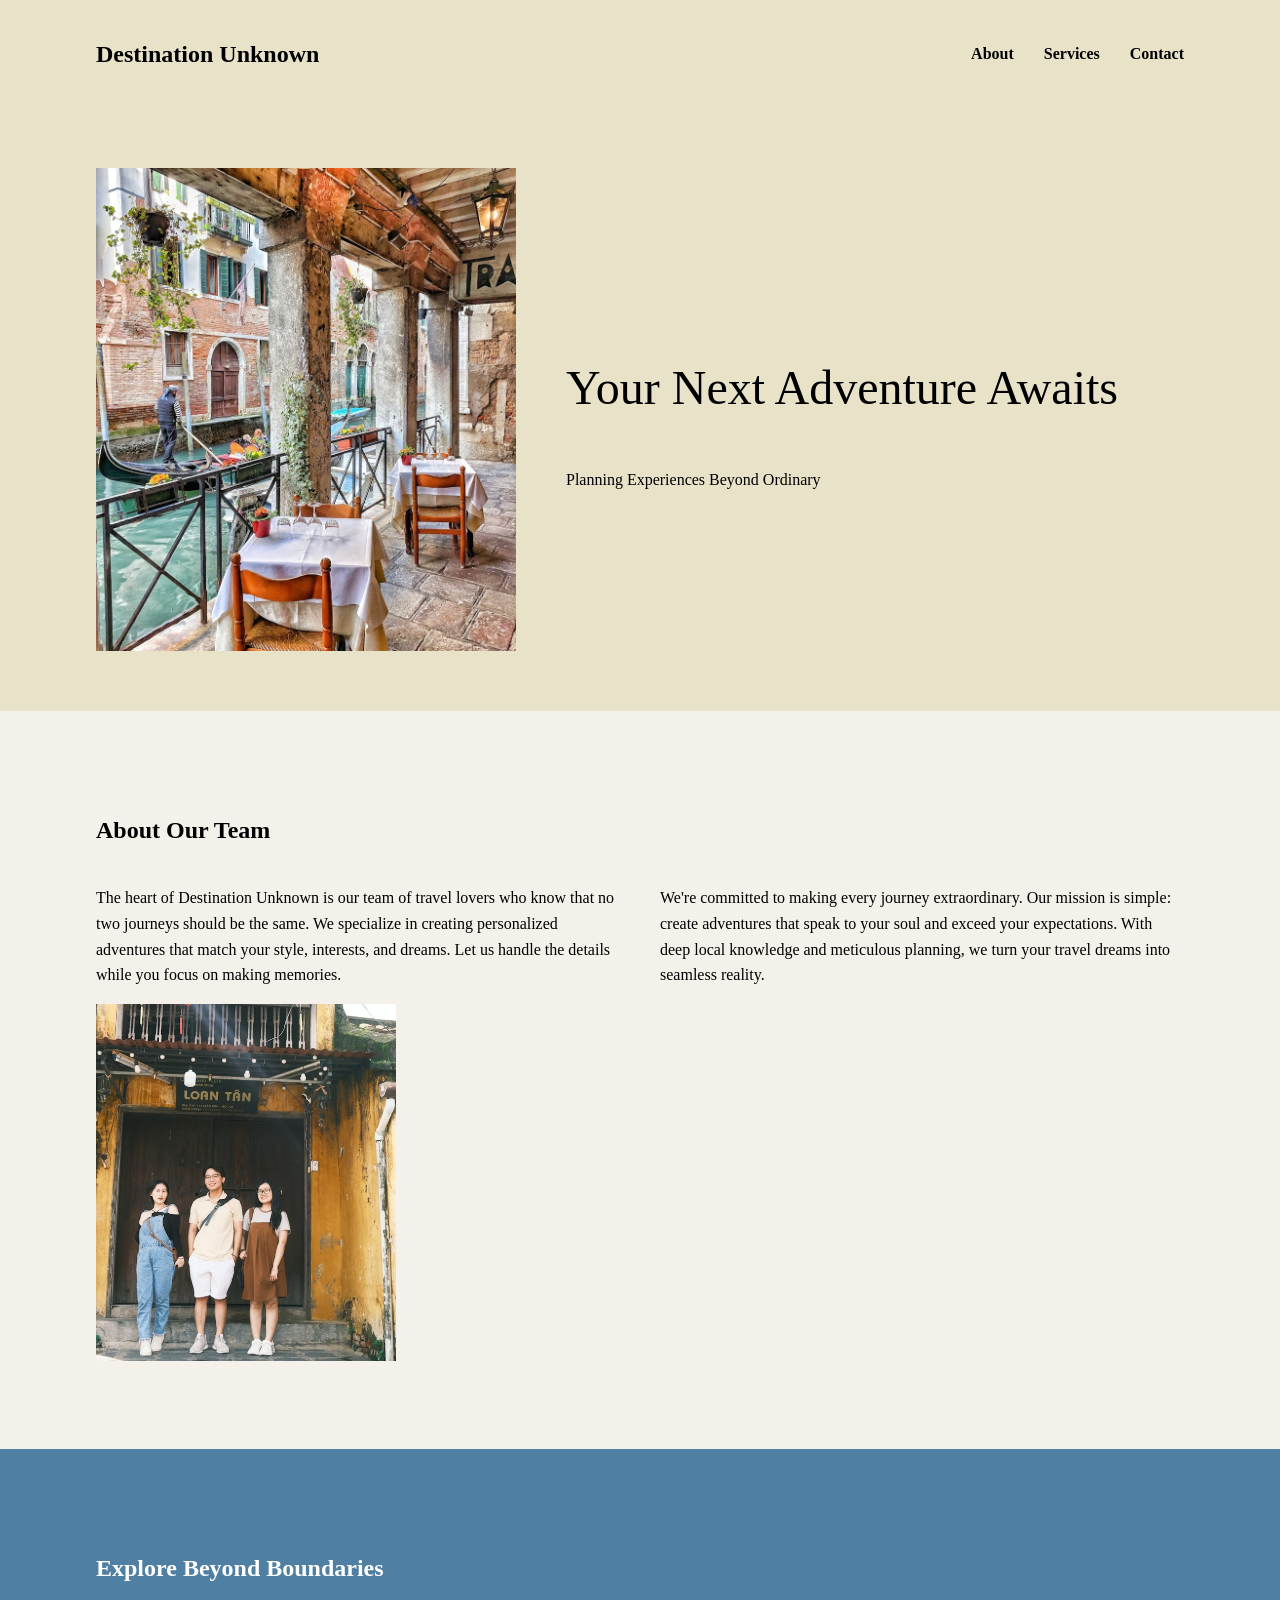
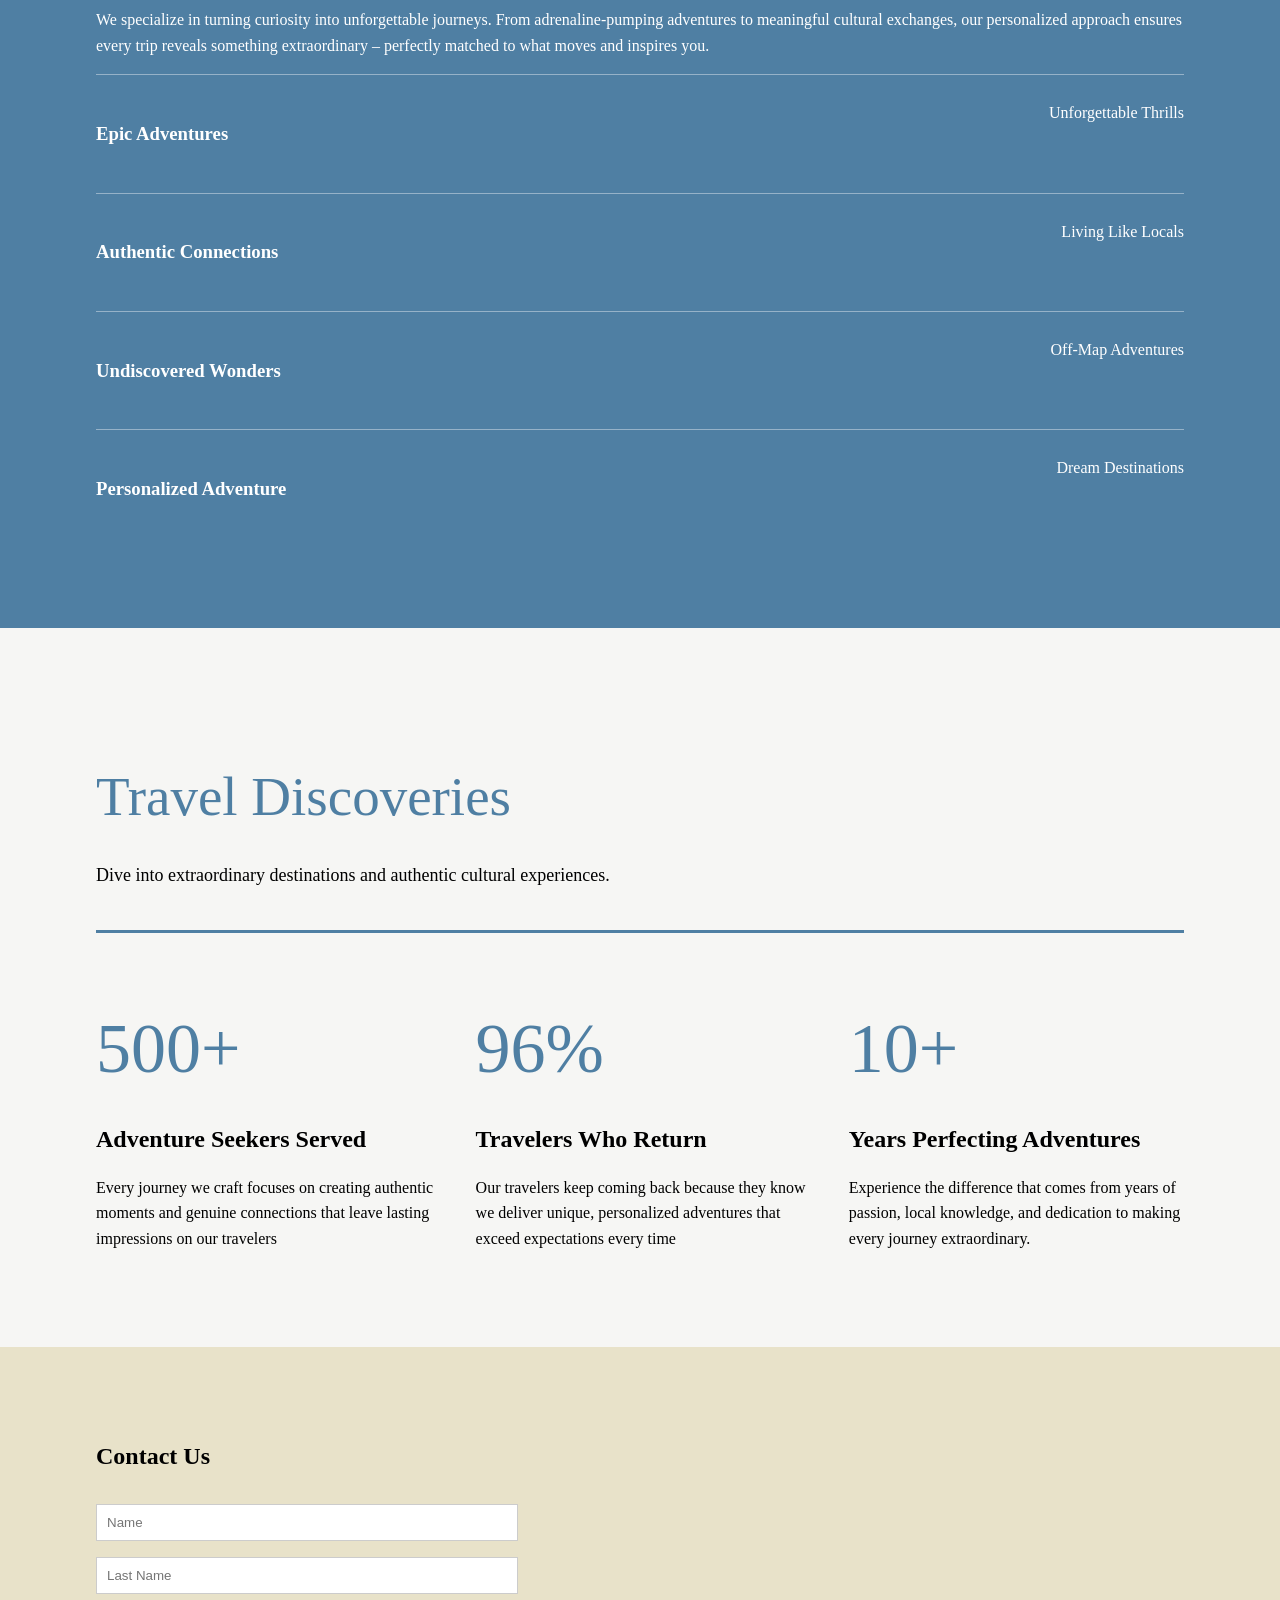
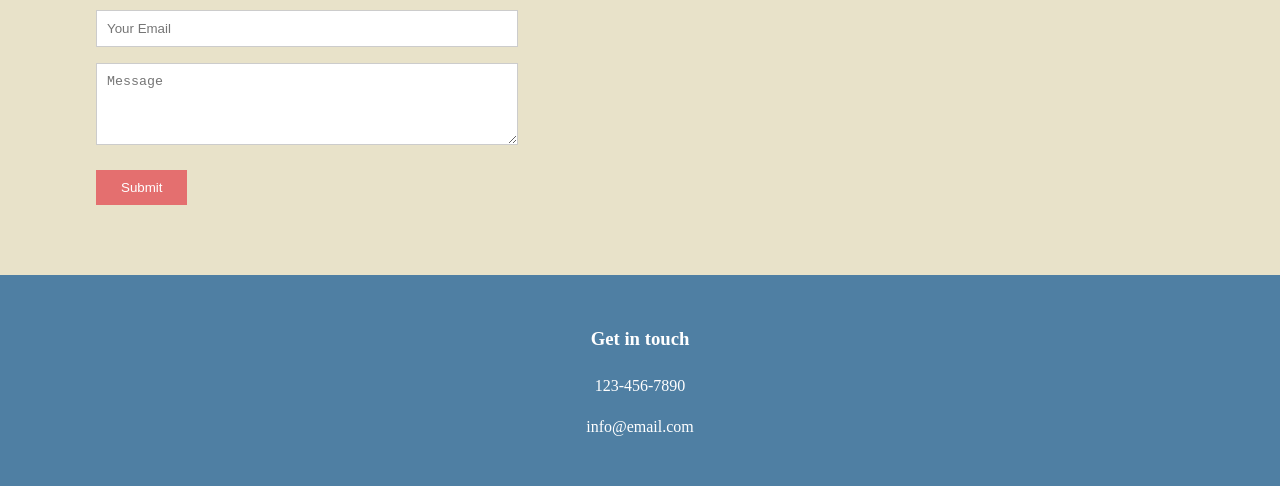
==== index.html @ cc142a17 "Add files via upload" ====
<!DOCTYPE html>
<html>

<head>
    <meta charset="UTF-8">
    <meta name="viewport" content="width=device-width, initial-scale=1.0">
    <title>Destination Unknown</title>

    <style>
        html {
            scroll-behavior: smooth;
        }

        body {
            margin: 0;
            font-family: Georgia, serif;
            line-height: 1.6;
        }

        .container {
            width: 85%;
            max-width: 1100px;
            margin: auto;
        }

        /* ===== NAVBAR ===== */
        header {
            background: #e8e2c9;
            padding: 15px 0;
            position: sticky;
            top: 0;
        }

        nav {
            display: flex;
            justify-content: space-between;
            align-items: center;
        }

        nav ul {
            list-style: none;
            display: flex;
            gap: 30px;
        }

        nav a {
            text-decoration: none;
            color: black;
            font-weight: bold;
        }

        /* ===== HERO ===== */
        .hero {
            background: #e8e2c9;
            padding: 60px 0;
        }

        .hero-content {
            display: flex;
            align-items: center;
            gap: 50px;
        }

        .hero img {
            width: 420px;
        }

        .hero-text h1 {
            font-size: 48px;
            font-weight: normal;
        }

        /* ===== ABOUT ===== */
        .about {
            background: #f3f1ea;
            padding: 80px 0;
        }

        .about-grid {
            display: grid;
            grid-template-columns: 1fr 1fr;
            gap: 40px;
        }

        /* ===== SERVICES ===== */
        .services {
            background: #4f7fa3;
            color: white;
            padding: 80px 0;
        }

        .service-row {
            display: flex;
            justify-content: space-between;
            padding: 25px 0;
            border-top: 1px solid rgba(255, 255, 255, 0.4);
        }

        /* ===== DISCOVERIES (NEW SECTION) ===== */
        .discoveries {
            background: #f6f6f4;
            padding: 80px 0;
        }

        .discoveries h1 {
            font-size: 55px;
            color: #4f7fa3;
            font-weight: normal;
            margin-bottom: 20px;
        }

        .discoveries .top-text {
            max-width: 600px;
            font-size: 18px;
        }

        .line {
            height: 3px;
            background: #4f7fa3;
            margin: 40px 0 60px 0;
        }

        .stats {
            display: flex;
            justify-content: space-between;
            gap: 40px;
        }

        .stat-box h2 {
            font-size: 70px;
            color: #4f7fa3;
            font-weight: normal;
            margin: 0;
        }

        .stat-box h3 {
            font-size: 24px;
            margin: 15px 0;
        }

        /* ===== CONTACT ===== */
        .contact {
            background: #e8e2c9;
            padding: 70px 0;
        }

        .contact form {
            max-width: 400px;
        }

        .contact input,
        .contact textarea {
            width: 100%;
            padding: 10px;
            margin: 8px 0;
            border: 1px solid #ccc;
        }

        .contact button {
            background: #e46f6f;
            color: white;
            border: none;
            padding: 10px 25px;
            margin-top: 10px;
            cursor: pointer;
        }

        /* ===== FOOTER ===== */
        footer {
            background: #4f7fa3;
            color: white;
            text-align: center;
            padding: 30px 0;
        }

        /* ===== MOBILE ===== */
        @media(max-width:768px) {

            .hero-content {
                flex-direction: column;
                text-align: center;
            }

            .about-grid {
                grid-template-columns: 1fr;
            }

            .service-row {
                flex-direction: column;
                gap: 10px;
            }

            .stats {
                flex-direction: column;
                gap: 50px;
            }
        }
    </style>
</head>

<body>

    <!-- NAVBAR -->
    <header>
        <div class="container">
            <nav>
                <h1>Destination Unknown</h1>
                <ul>
                    <li><a href="#about">About</a></li>
                    <li><a href="#services">Services</a></li>
                    <li><a href="#contact">Contact</a></li>
                </ul>
            </nav>
        </div>
    </header>

    <!-- HERO -->
    <section class="hero">
        <div class="container hero-content">
            <img src="travel.jpg" alt="Travel Image">
            <div class="hero-text">
                <h1>Your Next Adventure Awaits</h1>
                <p>Planning Experiences Beyond Ordinary</p>
            </div>
        </div>
    </section>
    <!-- ABOUT -->
    <section class="about" id="about">
        <div class="container">
            <h2>About Our Team</h2>
            <div class="about-grid">
                <div>
                    <p> The heart of Destination Unknown is our team of travel lovers who know that no two journeys
                        should be the same. We specialize in creating personalized adventures that match your style,
                        interests, and dreams. Let us handle the details while you focus on making memories. </p>
                </div>
                <div>
                    <p> We're committed to making every journey extraordinary. Our mission is simple: create adventures
                        that speak to your soul and exceed your expectations. With deep local knowledge and meticulous
                        planning, we turn your travel dreams into seamless reality. </p>
                </div>
            </div> <img src="team.jpg" width="300">
        </div>
    </section>

    <!-- SERVICES -->
    <section class="services" id="services">
        <div class="container">
            <h1>Explore Beyond Boundaries</h1>
            <p> We specialize in turning curiosity into unforgettable journeys. From adrenaline-pumping adventures to
                meaningful cultural exchanges, our personalized approach ensures every trip reveals something
                extraordinary – perfectly matched to what moves and inspires you. </p>
            <div class="service-row">
                <h3>Epic Adventures</h3> <span>Unforgettable Thrills</span>
            </div>
            <div class="service-row">
                <h3>Authentic Connections</h3> <span>Living Like Locals</span>
            </div>
            <div class="service-row">
                <h3>Undiscovered Wonders</h3> <span>Off-Map Adventures</span>
            </div>
            <div class="service-row">
                <h3>Personalized Adventure</h3> <span> Dream Destinations</span>
            </div>
        </div>
    </section>

    <!-- DISCOVERIES -->
    <section class="discoveries" id="discoveries">
        <div class="container">
            <h1>Travel Discoveries</h1>

            <p class="top-text">
                Dive into extraordinary destinations and authentic cultural experiences.
            </p>

            <div class="line"></div>

            <div class="stats">
                <div class="stat-box">
                    <h2>500+</h2>
                    <h3>Adventure Seekers Served</h3>
                    <p>Every journey we craft focuses on creating authentic moments and genuine connections that leave
                        lasting impressions on our travelers</p>
                </div>

                <div class="stat-box">
                    <h2>96%</h2>
                    <h3>Travelers Who Return</h3>
                    <p>
                        Our travelers keep coming back because they know we deliver unique, personalized adventures that
                        exceed expectations every time
                    </p>
                </div>

                <div class="stat-box">
                    <h2>10+</h2>
                    <h3>Years Perfecting Adventures</h3>
                    <p>
                        Experience the difference that comes from years of passion, local knowledge, and dedication to
                        making every journey extraordinary.
                    </p>
                </div>
            </div>
        </div>
    </section>

    <!-- CONTACT -->
    <section class="contact" id="contact">
        <div class="container">
            <h2>Contact Us</h2>

            <form onsubmit="showMessage(event)">
                <input type="text" placeholder="Name" required>
                <input type="text" placeholder="Last Name" required>
                <input type="email" placeholder="Your Email" required>
                <textarea rows="4" placeholder="Message" required></textarea>
                <button type="submit">Submit</button>
            </form>
        </div>
    </section>

    <!-- FOOTER -->
    <footer>
        <h3>Get in touch</h3>
        <p>123-456-7890</p>
        <p>info@email.com</p>
    </footer>

    <script>
        function showMessage(event) {
            event.preventDefault();
            alert("Thank you! We will contact you soon.");
        }
    </script>

</body>

</html>
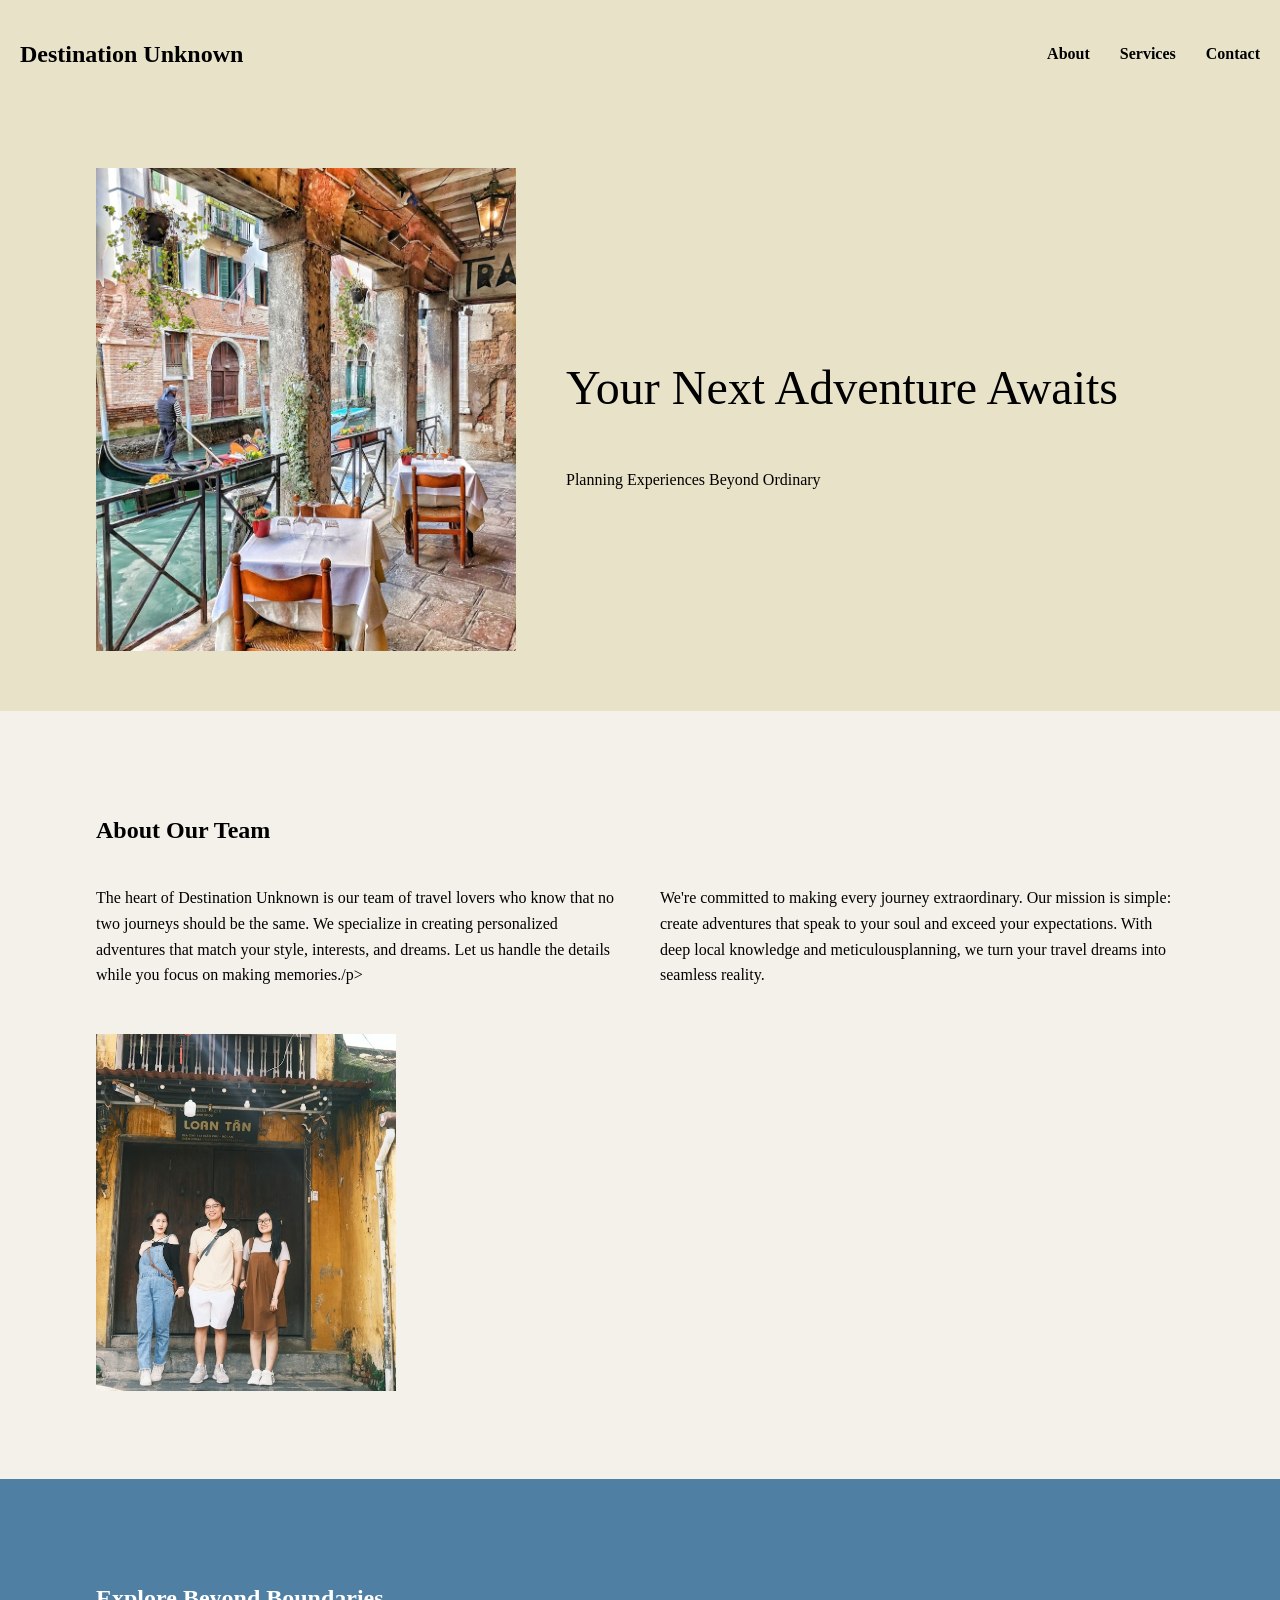
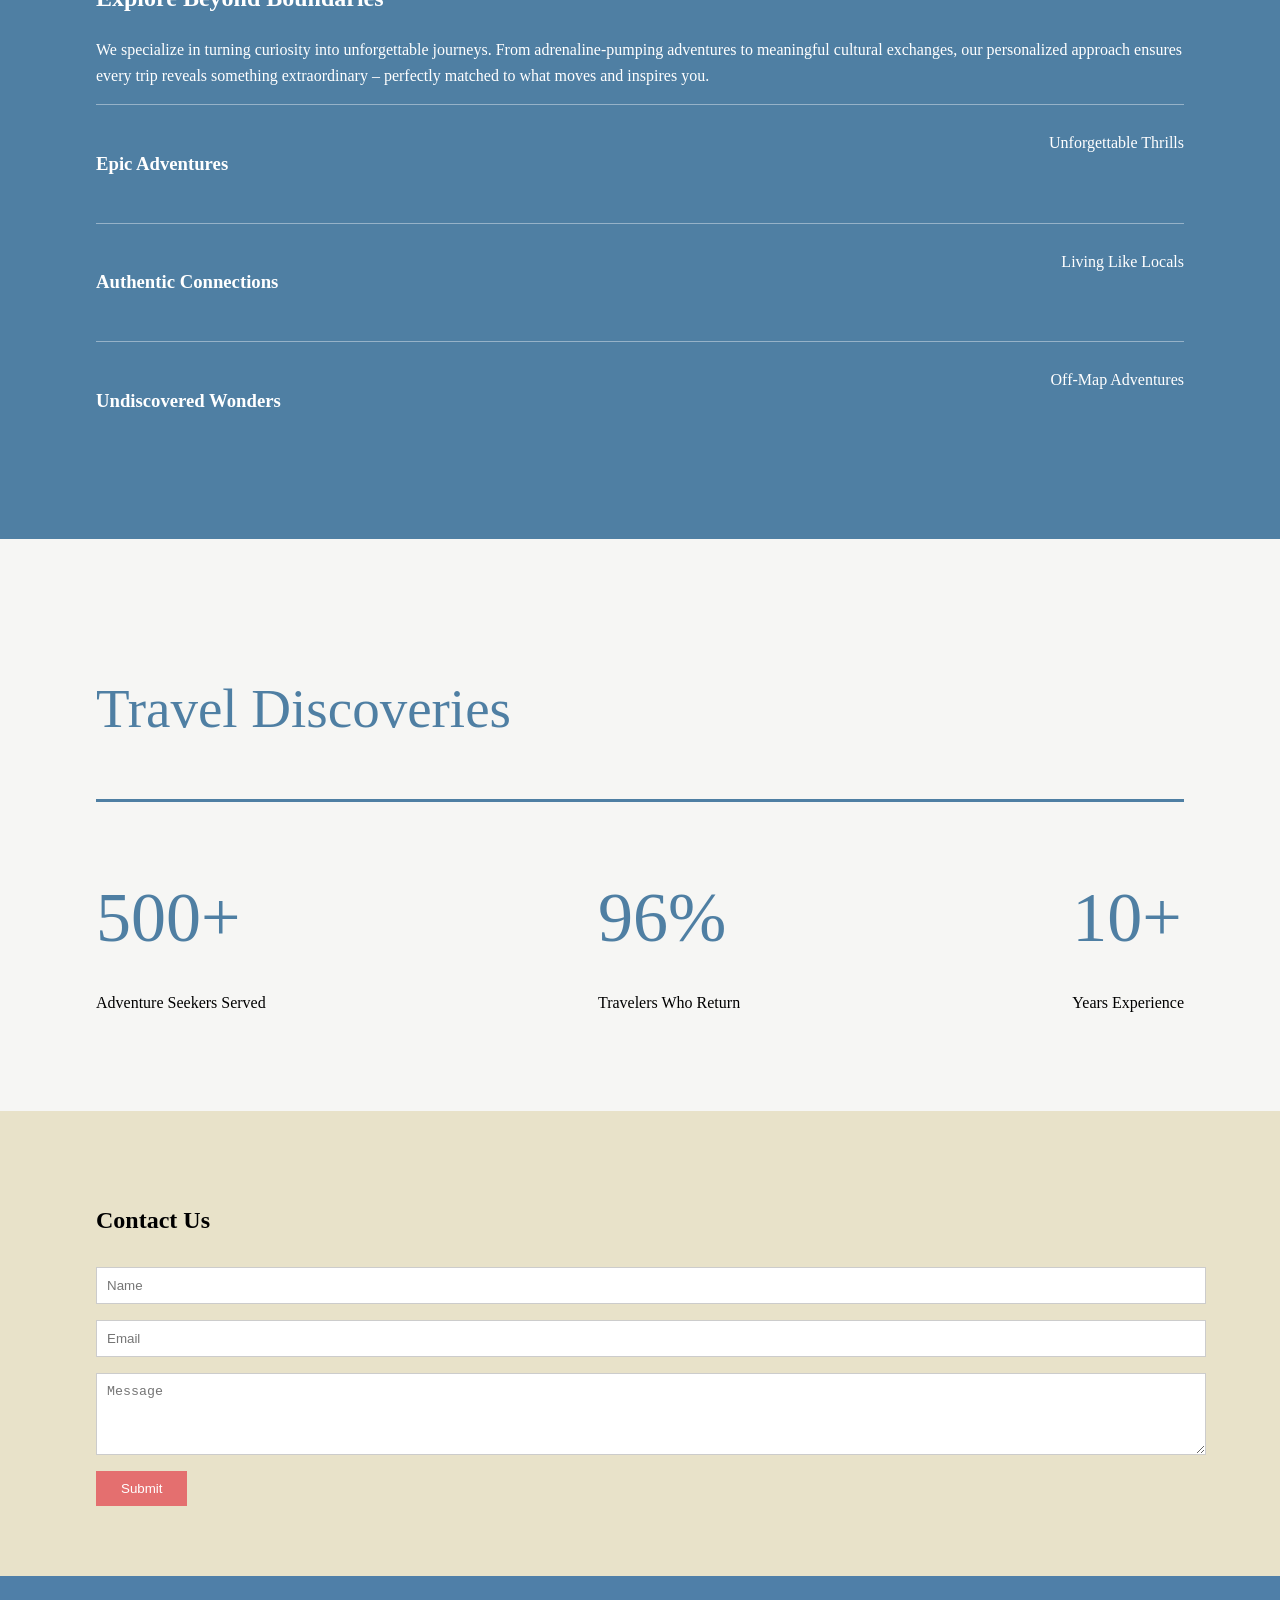
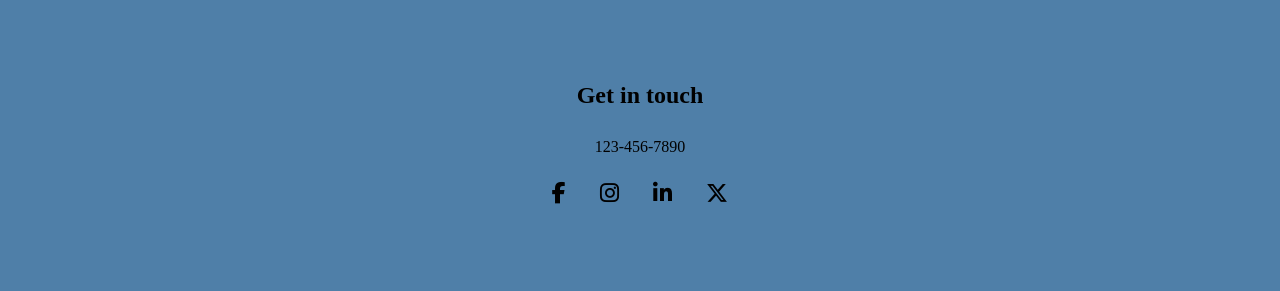
==== commit f0043768: "Update index.html" ====
--- a/index.html
+++ b/index.html
@@ -5,6 +5,7 @@
     <meta charset="UTF-8">
     <meta name="viewport" content="width=device-width, initial-scale=1.0">
     <title>Destination Unknown</title>
+    <link rel="stylesheet" href="https://cdnjs.cloudflare.com/ajax/libs/font-awesome/6.5.1/css/all.min.css">
 
     <style>
         html {
@@ -24,23 +25,26 @@
         }
 
         /* ===== NAVBAR ===== */
-        header {
+        nav {
             background: #e8e2c9;
             padding: 15px 0;
+            display: flex;
+            justify-content: space-between;
+            align-items: center;
             position: sticky;
             top: 0;
-        }
-
-        nav {
-            display: flex;
-            justify-content: space-between;
-            align-items: center;
+            z-index: 1000;
+        }
+
+        nav h1 {
+            margin-left: 20px;
         }
 
         nav ul {
             list-style: none;
             display: flex;
             gap: 30px;
+            margin-right: 20px;
         }
 
         nav a {
@@ -49,6 +53,14 @@
             font-weight: bold;
         }
 
+        /* Hamburger */
+        .menu-toggle {
+            display: none;
+            font-size: 28px;
+            cursor: pointer;
+            margin-right: 20px;
+        }
+
         /* ===== HERO ===== */
         .hero {
             background: #e8e2c9;
@@ -63,6 +75,7 @@
 
         .hero img {
             width: 420px;
+            max-width: 100%;
         }
 
         .hero-text h1 {
@@ -80,6 +93,10 @@
             display: grid;
             grid-template-columns: 1fr 1fr;
             gap: 40px;
+        }
+
+        .about img {
+            margin-top: 30px;
         }
 
         /* ===== SERVICES ===== */
@@ -96,7 +113,7 @@
             border-top: 1px solid rgba(255, 255, 255, 0.4);
         }
 
-        /* ===== DISCOVERIES (NEW SECTION) ===== */
+        /* ===== DISCOVERIES ===== */
         .discoveries {
             background: #f6f6f4;
             padding: 80px 0;
@@ -106,12 +123,6 @@
             font-size: 55px;
             color: #4f7fa3;
             font-weight: normal;
-            margin-bottom: 20px;
-        }
-
-        .discoveries .top-text {
-            max-width: 600px;
-            font-size: 18px;
         }
 
         .line {
@@ -133,19 +144,10 @@
             margin: 0;
         }
 
-        .stat-box h3 {
-            font-size: 24px;
-            margin: 15px 0;
-        }
-
         /* ===== CONTACT ===== */
         .contact {
             background: #e8e2c9;
             padding: 70px 0;
-        }
-
-        .contact form {
-            max-width: 400px;
         }
 
         .contact input,
@@ -161,38 +163,82 @@
             color: white;
             border: none;
             padding: 10px 25px;
-            margin-top: 10px;
             cursor: pointer;
         }
 
-        /* ===== FOOTER ===== */
-        footer {
-            background: #4f7fa3;
+        /* Footer */
+        .contact-section {
+            background-color: #4f7fa8;
+            text-align: center;
+            padding: 80px 20px;
+        }
+
+        .social-icons a {
+            text-decoration: none;
+            color: black;
+            margin: 0 15px;
+            font-size: 22px;
+            transition: 0.3s;
+        }
+
+        .social-icons a:hover {
             color: white;
-            text-align: center;
-            padding: 30px 0;
-        }
-
-        /* ===== MOBILE ===== */
+            transform: scale(1.2);
+        }
+
+        /* ===== MOBILE RESPONSIVE ===== */
         @media(max-width:768px) {
+
+            .container {
+                width: 90%;
+            }
+
+            nav ul {
+                position: absolute;
+                top: 70px;
+                right: 0;
+                background: #e8e2c9;
+                width: 200px;
+                flex-direction: column;
+                align-items: center;
+                padding: 20px 0;
+                display: none;
+            }
+
+            nav ul li {
+                margin: 10px 0;
+            }
+
+            .menu-toggle {
+                display: block;
+            }
 
             .hero-content {
                 flex-direction: column;
                 text-align: center;
             }
 
+            .hero-text h1 {
+                font-size: 32px;
+            }
+
             .about-grid {
                 grid-template-columns: 1fr;
             }
 
             .service-row {
                 flex-direction: column;
-                gap: 10px;
+                text-align: center;
+                gap: 5px;
             }
 
             .stats {
                 flex-direction: column;
-                gap: 50px;
+                text-align: center;
+            }
+
+            .stat-box h2 {
+                font-size: 50px;
             }
         }
     </style>
@@ -201,18 +247,15 @@
 <body>
 
     <!-- NAVBAR -->
-    <header>
-        <div class="container">
-            <nav>
-                <h1>Destination Unknown</h1>
-                <ul>
-                    <li><a href="#about">About</a></li>
-                    <li><a href="#services">Services</a></li>
-                    <li><a href="#contact">Contact</a></li>
-                </ul>
-            </nav>
-        </div>
-    </header>
+    <nav>
+        <h1>Destination Unknown</h1>
+        <div class="menu-toggle" onclick="toggleMenu()">☰</div>
+        <ul id="nav-links">
+            <li><a href="#about">About</a></li>
+            <li><a href="#services">Services</a></li>
+            <li><a href="#contact">Contact</a></li>
+        </ul>
+    </nav>
 
     <!-- HERO -->
     <section class="hero">
@@ -224,22 +267,23 @@
             </div>
         </div>
     </section>
+
     <!-- ABOUT -->
     <section class="about" id="about">
         <div class="container">
             <h2>About Our Team</h2>
             <div class="about-grid">
-                <div>
-                    <p> The heart of Destination Unknown is our team of travel lovers who know that no two journeys
-                        should be the same. We specialize in creating personalized adventures that match your style,
-                        interests, and dreams. Let us handle the details while you focus on making memories. </p>
-                </div>
-                <div>
-                    <p> We're committed to making every journey extraordinary. Our mission is simple: create adventures
-                        that speak to your soul and exceed your expectations. With deep local knowledge and meticulous
-                        planning, we turn your travel dreams into seamless reality. </p>
-                </div>
-            </div> <img src="team.jpg" width="300">
+                <p>
+                    The heart of Destination Unknown is our team of travel lovers who know that no two journeys
+                    should be the same. We specialize in creating personalized adventures that match your style,
+                    interests, and dreams. Let us handle the details while you focus on making memories./p>
+                <p>We're committed to making every journey extraordinary. Our mission is simple: create
+                    adventures that
+                    speak to your soul and exceed your expectations. With deep local knowledge and
+                    meticulousplanning,
+                    we turn your travel dreams into seamless reality.</p>
+            </div>
+            <img src="team.jpg" width="300">
         </div>
     </section>
 
@@ -259,47 +303,26 @@
             <div class="service-row">
                 <h3>Undiscovered Wonders</h3> <span>Off-Map Adventures</span>
             </div>
-            <div class="service-row">
-                <h3>Personalized Adventure</h3> <span> Dream Destinations</span>
-            </div>
         </div>
     </section>
 
     <!-- DISCOVERIES -->
-    <section class="discoveries" id="discoveries">
+    <section class="discoveries">
         <div class="container">
             <h1>Travel Discoveries</h1>
-
-            <p class="top-text">
-                Dive into extraordinary destinations and authentic cultural experiences.
-            </p>
-
             <div class="line"></div>
-
             <div class="stats">
                 <div class="stat-box">
                     <h2>500+</h2>
-                    <h3>Adventure Seekers Served</h3>
-                    <p>Every journey we craft focuses on creating authentic moments and genuine connections that leave
-                        lasting impressions on our travelers</p>
+                    <p>Adventure Seekers Served</p>
                 </div>
-
                 <div class="stat-box">
                     <h2>96%</h2>
-                    <h3>Travelers Who Return</h3>
-                    <p>
-                        Our travelers keep coming back because they know we deliver unique, personalized adventures that
-                        exceed expectations every time
-                    </p>
+                    <p>Travelers Who Return</p>
                 </div>
-
                 <div class="stat-box">
                     <h2>10+</h2>
-                    <h3>Years Perfecting Adventures</h3>
-                    <p>
-                        Experience the difference that comes from years of passion, local knowledge, and dedication to
-                        making every journey extraordinary.
-                    </p>
+                    <p>Years Experience</p>
                 </div>
             </div>
         </div>
@@ -309,11 +332,9 @@
     <section class="contact" id="contact">
         <div class="container">
             <h2>Contact Us</h2>
-
-            <form onsubmit="showMessage(event)">
+            <form>
                 <input type="text" placeholder="Name" required>
-                <input type="text" placeholder="Last Name" required>
-                <input type="email" placeholder="Your Email" required>
+                <input type="email" placeholder="Email" required>
                 <textarea rows="4" placeholder="Message" required></textarea>
                 <button type="submit">Submit</button>
             </form>
@@ -321,19 +342,24 @@
     </section>
 
     <!-- FOOTER -->
-    <footer>
-        <h3>Get in touch</h3>
+    <section class="contact-section">
+        <h1>Get in touch</h1>
         <p>123-456-7890</p>
-        <p>info@email.com</p>
-    </footer>
-
+        <div class="social-icons">
+            <a href="#"><i class="fab fa-facebook-f"></i></a>
+            <a href="#"><i class="fab fa-instagram"></i></a>
+            <a href="#"><i class="fab fa-linkedin-in"></i></a>
+            <a href="#"><i class="fab fa-x-twitter"></i></a>
+        </div>
+    </section>
+
+    <!-- JS -->
     <script>
-        function showMessage(event) {
-            event.preventDefault();
-            alert("Thank you! We will contact you soon.");
+        document.querySelector(".menu-toggle").onclick = function () {
+            document.querySelector("nav ul").classList.toggle("active");
         }
     </script>
 
 </body>
 
-</html>+</html>
